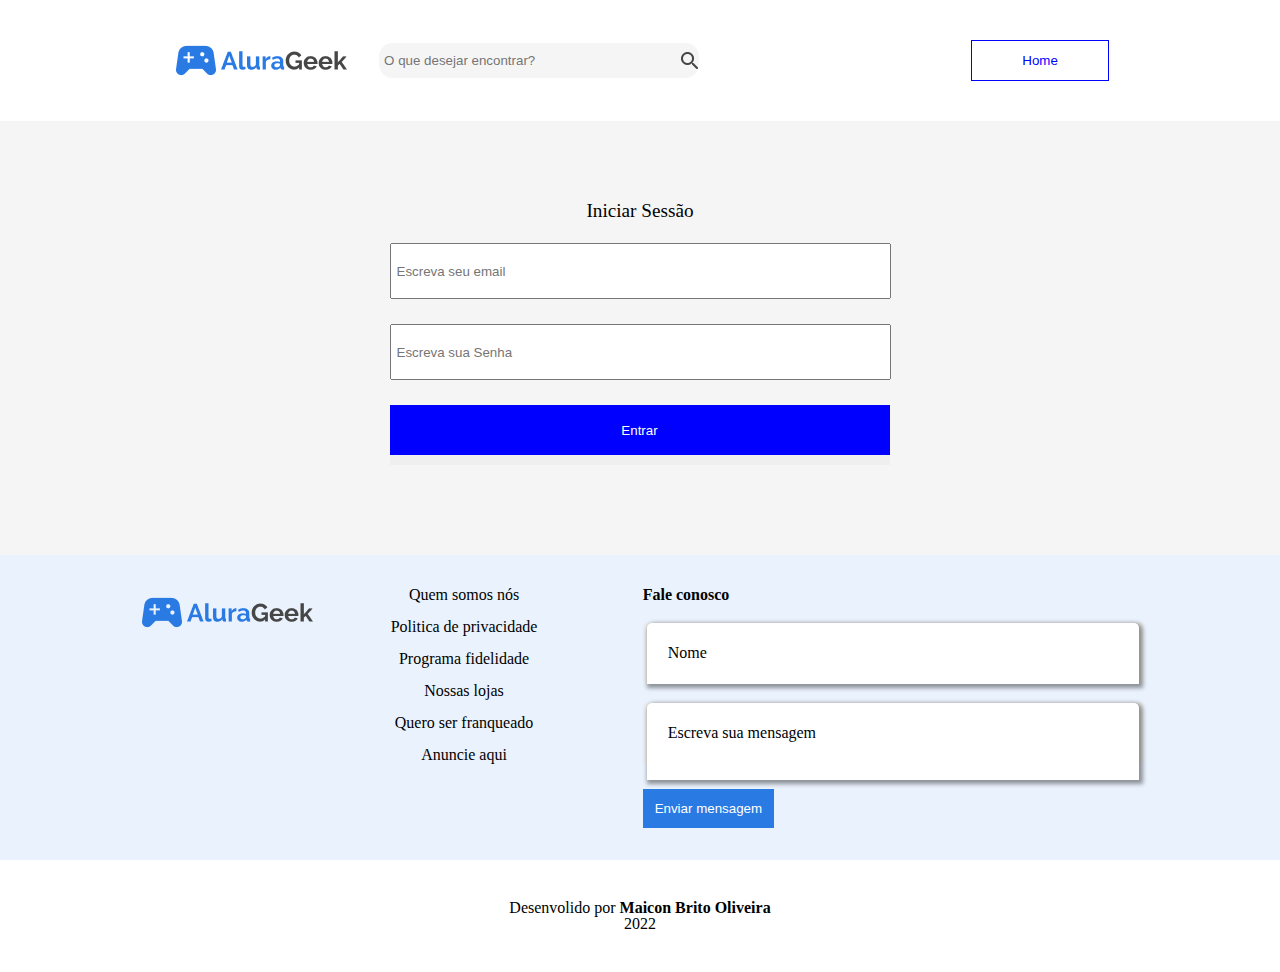
==== assets/Html/login.html @ 382d0193 "Atulizando alguns arquivos" ====
<!DOCTYPE html>
<html lang="pt-br">
<head>
    <meta charset="UTF-8">
    <meta http-equiv="X-UA-Compatible" content="IE=edge">
    <meta name="viewport" content="width=device-width, initial-scale=1.0">
    <link rel="stylesheet"  href="../Css/reset.css" >
    <link rel="stylesheet" href="../Css/logo.css" >
    <link rel="stylesheet" href="../Css/banner.css">
    <link rel="stylesheet" href="../Css/star-wars.css">
    <link rel="stylesheet" href="../Css/rodape.css">
    <link rel="stylesheet" href="../Css/pages__complement.css">
    <title>Login</title>
</head>
<body>
    <header class="cabeçalho">

        <div class="cabeçalho__conteuco-1">
            
            <img src="../imagens/Logo.png" alt="Logo do site">
            <div class="cabeçalho__barra-pesquisa">
                <input id="pesquisa" placeholder="O que desejar encontrar?" class="cabeçalho__campo-pesquisa" type="search"  >
            </div>  
        </div>
            <div class="cabeçalho__conteudo-2">
               <a href="../index.html"> <button class="cabeçalho__botao-login"> Home</button></a>
            </div>
     

    </header>
    <main >
        <form  action="">
            <legend>Iniciar Sessão</legend>
  
                 
               <input type="email" id="Nome"  placeholder="Escreva seu email" required>
   
            <input name="" id="mensagem" placeholder="Escreva sua Senha"  required></textarea>
 <div>
     
            <input class="botao" type="submit" value="Entrar">
 </div>
        
    </form>

    </main>
    <footer >
        <section class="rodape">
            <div class="rodape__logo-informaçao">
           <div class="rodape__imagen-logo"> <img class="rodape__logo" src="../imagens/Logo.png" alt="logo do emcomerce"></div>
            <nav class="rodape__lista"> 
                <li class="rodape__item">Quem somos nós</li>
                <li class="rodape__item">Politica de privacidade</li>
                <li class="rodape__item">Programa fidelidade</li>
                <li class="rodape__item">Nossas lojas</li>
                <li class="rodape__item">Quero ser franqueado</li>
                <li class="rodape__item">Anuncie aqui</li>
           </nav>
        </div>
          <form  class="rodape__formulario" action="">
             <legend>Fale conosco</legend>
    <fieldset class="rodape__campos-divisao">
      <div class="caixa__divisão">
                  
                <input type="text" id="Nome" class="rodape__campo rodape__campo-nome" placeholder=" " required>
                <label class="rodape__label" for="Nome">Nome</label>
      </div >
    </fieldset>
    <fieldset class="rodape__campos-divisao">   
    <div class="caixa__divisão">
             <textarea  name="" id="mensagem" cols="50" rows="5" class="rodape__campo rodape__campo-mesagem" placeholder=" "  required></textarea>
             <label for="mensagem" class="rodape__label" >Escreva sua mensagem</label>
    </div>
        
    </fieldset>
         <input class="rodape__butao" type="submit" value="Enviar mensagem">
         
     </form>
    </section>
        <div class="bemfeitor">
            <p>Desenvolido por <strong>Maicon Brito Oliveira</strong></p>
                 <p>2022</p>
        </div>
        </footer>
</body>
</html>
---- assets/Css/logo.css ----
.cabeçalho{
    display: flex;
    justify-content:space-around;
    align-items: center;
    padding: 1rem;
   
    
}


.cabeçalho__conteuco-1{
    display: flex;
    align-items: center;
}

.cabeçalho__campo-pesquisa{
    background: url(../imagens/lupa2.png)  #f5f5f5 no-repeat center right;
    padding: 5px;
    background-color: 10px;
    padding-right: 15px;
    margin-left: 2rem;
    border-radius: 14px;
    width: 393px;
    border: none;
    height: 35px;
   
}



.cabeçalho__botao-login{
   border: 1px solid blue;
   background-color: white;
   color: blue;
   padding: .6rem;
   padding: 12px 50px;
   cursor: pointer;
   

}
/* Versão mobile */
@media screen and (max-width: 739px) {

    .cabeçalho__campo-pesquisa{
        position: relative;
        width: 20px;
        transition: all 0.5s linear;
        background-color: none;
        z-index: 4;
    }
    .cabeçalho__campo-pesquisa:focus{
        width: 100%;
        outline: none; 

    }
}
---- assets/Css/banner.css ----
.banner{
    background: url(../imagens/banner-image.png) no-repeat ;
    background-size: 100% auto;
    height: 300px;
    position: relative;
} 
.banner__conteudo{
    position: absolute;
    bottom: 0;
    margin-bottom: 30px;
    margin-left: 115px;
}
.banner__titulo{
    color: white;
    font-size: 2.75rem;
    font-weight: bolder;
}
.banner__descriscao{
    color: white;
}
.banner__botao-console{
    color: white;
    padding: 1rem;
    border: none;
    background-color: blue;
}
/* Versão Tablet */
@media screen and (max-width:768px) {
    .banner{
     height: 352px;
     background-color: none;
     background-size: 100% 352px;
    }
    .banner__conteudo{
        display: flex;
        flex-direction: column;
        margin-left: 20px;
        height: 150px;
        justify-content: space-around;
    }
    .banner__botao-console{
        width: 150px;
        
    }
}
/* versão mobile */
@media screen  and (max-width: 739px) {
    .banner{
  width: 100%;
    }
    .banner__conteudo{
        width: 100%;
        padding-bottom:25px ;
    }
    .banner__titulo{
        font-size: 32px;
    }
}
/* tablet */
@media screen  and (max-width: 1150px) {
  
    .banner{
        background-size: 100% 500px;
        max-height: 500px;
    }

    .banner__conteudo{
        width: 100%;
        padding-bottom:25px ;
    }
    .banner__titulo{
        font-size: 32px;

    }
}
---- assets/Css/star-wars.css ----
h2{
    font-size: 2rem;
    font-weight: bolder;
    padding: 0;
}
section
{

    overflow-x: hidden; 
}
.Produtos{
    display: flex;
    flex-direction: column;
    justify-content: space-around;
    align-items: center;
    background-color: #f5f5f5;
    margin: auto;
}
.linhaProduto{
    padding-bottom: 16px ;
    
}
.linhaProduto__paragrafro{
    padding-top: 9px;
}
.linhaProduto__produtos{
    display: flex;
    justify-content: space-evenly;
    list-style: none;
    width: 1136px;
    height: 252px;
}
.linhaProduto__item{
   display: flex;
    flex-direction: column;
    align-content: flex-end;

}
.linhaProduto__link-produto{
    width: 91px;
    height: 19px;
}
.linhaProduto__imagens{    
    background: url(../imagens/star-wars.png) no-repeat center;
    background-size: 100% 100%;
    width: 176px;
    height: 174px;
}
.Produto__dinheiro{
    font-weight: bolder;
    padding-top: .45rem;
    padding-bottom: .45rem;
}
.linhaProduto__botao{
    border: none;
    background-color: #f5f5f5;
    padding: 0;
    width: 91px;

}
.linhaProduto__link-produto{
    text-decoration: none;
    font-weight: bolder; 
    color: blue;
    width: 100px;
    height: 19px;
    padding: 0;
}

.linhaProduto__subtopicos{
    display: flex;
    align-items: center;
    justify-content:space-between;
    margin-top: 10px;
    margin-bottom: 20px;
}
.seta{
    text-decoration: none;
 font-weight: bolder;
 color: blue;
 }
 .seta::after{
  content: url(../imagens/seta.png);
  
 }
 /* imagem da seção do starwars */
 
 .linhaProduto--starwars .imagem1{
      background: url(../imagens/star-wars.png);
 }
 .linhaProduto--starwars .imagem2{
    background: url(../imagens/starwars\ mascara.png);
}
.linhaProduto--starwars .imagem3{
    background: url(../imagens/stawars\ boneco.png);
}
.linhaProduto--starwars .imagem4{
    background: url(../imagens/stwrars\ robo.png);
}
.linhaProduto--starwars .imagem5{
    background: url(../imagens/starwars\ bonecobb.png);
}
.linhaProduto--starwars .imagem6{
    background: url(../imagens/stwars\ capus.png);
}
 
/* imagem da seção do Consoles */

.linhaProduto--console .imagem1{
    background: url(../imagens/console\ controle.png);
}
.linhaProduto--console .imagem2{
  background: url(../imagens/console\ play.png);
}
.linhaProduto--console .imagem3{
  background: url(../imagens/nitendo\ antigo.png);
}
.linhaProduto--console .imagem4{
  background: url(../imagens/nittendo.png);
}
.linhaProduto--console .imagem5{
  background: url(../imagens/caixa\ play.png);
}
.linhaProduto--console .imagem6{
  background: url(../imagens/game\ boy\ color.png);
}
 
/* imagem da seção do Diversos */

.linhaProduto--diversos .imagem1{
    background: url(../imagens/camisa\ atari.png);
}
.linhaProduto--diversos .imagem2{
  background: url(../imagens/Camisasnes.png);
}
.linhaProduto--diversos .imagem3{
  background: url(../imagens/controle\ sonic.png);
}
.linhaProduto--diversos .imagem4{
  background: url(../imagens/console\ nitendo.png);
}
.linhaProduto--diversos .imagem5{
  background: url(../imagens/controle\ vitual.png);
}
.linhaProduto--diversos .imagem6{
  background: url(../imagens/Boneco\ pockemon.png);
}
/* Versão tablet */
@media screen and (min-width:740px) and (max-width:1150px){

  .linhaProduto__produtos{
    justify-content: center;
    margin-right: 5px;
  }
  .linhaProduto__item{
    margin-left: 10px;
  }
  .linhaProduto__item:nth-last-child(-n+2){
    display: none;
  }
  .linhaProduto__subtopicos{
    
    justify-content: space-around;
    margin-bottom: 15px;
  }
}
/* versão mobile */
@media screen and (max-width: 739px) {
  .linhaProduto__produtos{
    flex-wrap: wrap;
     width: 100%;
     height: auto;
     margin-bottom: 20px;
     justify-content: space-evenly;
  }
  .linhaProduto__item{
    width: 200px;
  }
  .linhaProduto__subtopicos{
    justify-content: space-between;
    margin-left: 30px;
    margin-right: 30px;
  }

}
---- assets/Css/rodape.css ----
.rodape{
    display: flex;
    background-color: #eaf2fd;
    justify-content: space-evenly;
    padding: 2rem;
}

.rodape__lista{
    list-style: none;
}
.rodape__item{
padding-bottom: 1rem;
}
.rodape__campos-divisao{
    margin-bottom: 10px;
    margin-top: 20px;
  
}
.rodape__campos-divisao div{
 position: relative;
}
.rodape__label{
  position: absolute;   
  top: 50%;
  transform: translate(0,-50%);
    left: 20px;
    transition: all .1s linear;
    -webkit-transition: all 0.3s linear;
    -moz-transition: all .1s linear;
    background-color: white;
    padding: 5px;
    box-sizing: border-box;
  
}
.rodape__logo-informaçao{
    display: flex;
    justify-content: space-between;
    width: 400px;
}
.caixa__divisão .rodape__campo:focus + .rodape__label,
.caixa__divisão .rodape__campo:not(:placeholder-shown) + .rodape__label{
    font-size: 13px;
    top: 8%;
    background-color: transparent;
  }


.rodape__campo{
    width: 100%;
    border: none;
    border-top-left-radius: 5px;
    border-top-right-radius: 5px;
    padding-left: 20px ;
    padding-top: 20px ;
    box-shadow: 2px 2px 4px 2px rgba(0, 0, 0, 0.4);
}

.rodape__campo-mesagem{
    resize: none;
    width: 470px;
    height: 55px;
}
.rodape__campo:focus {
    box-shadow: 0 0 0 0;
    border: 0 none;
    outline: 0;
    border-bottom: 1px solid blue;
    outline-style: solid;
}
.rodape__campo-nome{
 width: 470px;
 height: 40px;
}
.rodape__formulario legend{
  font-weight: bold;
}
.rodape__butao{
    background-color:#2a7ae4;
    padding: .75rem;
    margin-top: 1rem;
    color: white;
    border: none;
}
strong{
    font-weight: bolder;
}
.bemfeitor{
    text-align: center;
    padding: 40px;
    background-color: white;
}
/* versão tablet */
@media screen and (max-width:1150px) {
    .rodape__logo-informaçao{
        flex-direction: column ;
        justify-content: space-between;
        height: auto;
  
    }
    
}
@media screen and (max-width: 739px) {
    .rodape__logo-informaçao{
        align-items: center;
        justify-content: space-between;

    }
    .rodape__item{
        font-weight: 500;
        text-align: center;
        font: 16px;
        line-height: 19px;
        
    }
    .rodape__lista{
        margin-top: 25px;
        justify-content: center;
    }
    .rodape{
      flex-wrap: wrap;
      margin-top: 20px;
    }
    .rodape__campo{
        width: 100%;
    }
}
---- assets/Css/pages__complement.css ----
.cabeçalho__campo-pesquisa{
   width: 25vw;
}
.cabeçalho{
    padding: 35px;
}

main form{
    padding: 80px;
    background-color: #f5f5f5;
    padding-bottom:90px ;
    display: flex;
    flex-direction: column;
    align-items: center;
}
main legend{
     font-size: 1.2rem;
     margin-bottom: 23px;
}
main  input{
    width: 490px;
    height: 50px;
    padding-left: 5px;
    margin-bottom: 25px ;
}
form .botao{
    width: 500px;
    height: 50px;
    padding-left: 5px;
    margin: 0;
    border: none;
    transition: all 0.5s linear;
    cursor: pointer;
    outline: none;
    background-color: blue;
    color: white;
}
form input:focus{
    outline: 0;
    box-shadow: 0 0 0 0;
}
form .botao:hover {
    background-color: #4088e7;
}
div{
    margin: 0;
    padding: 0;
    text-align: center;
}
form div{
    width: 500px;
    height: 60px; 
    background-color: #efefef;
}
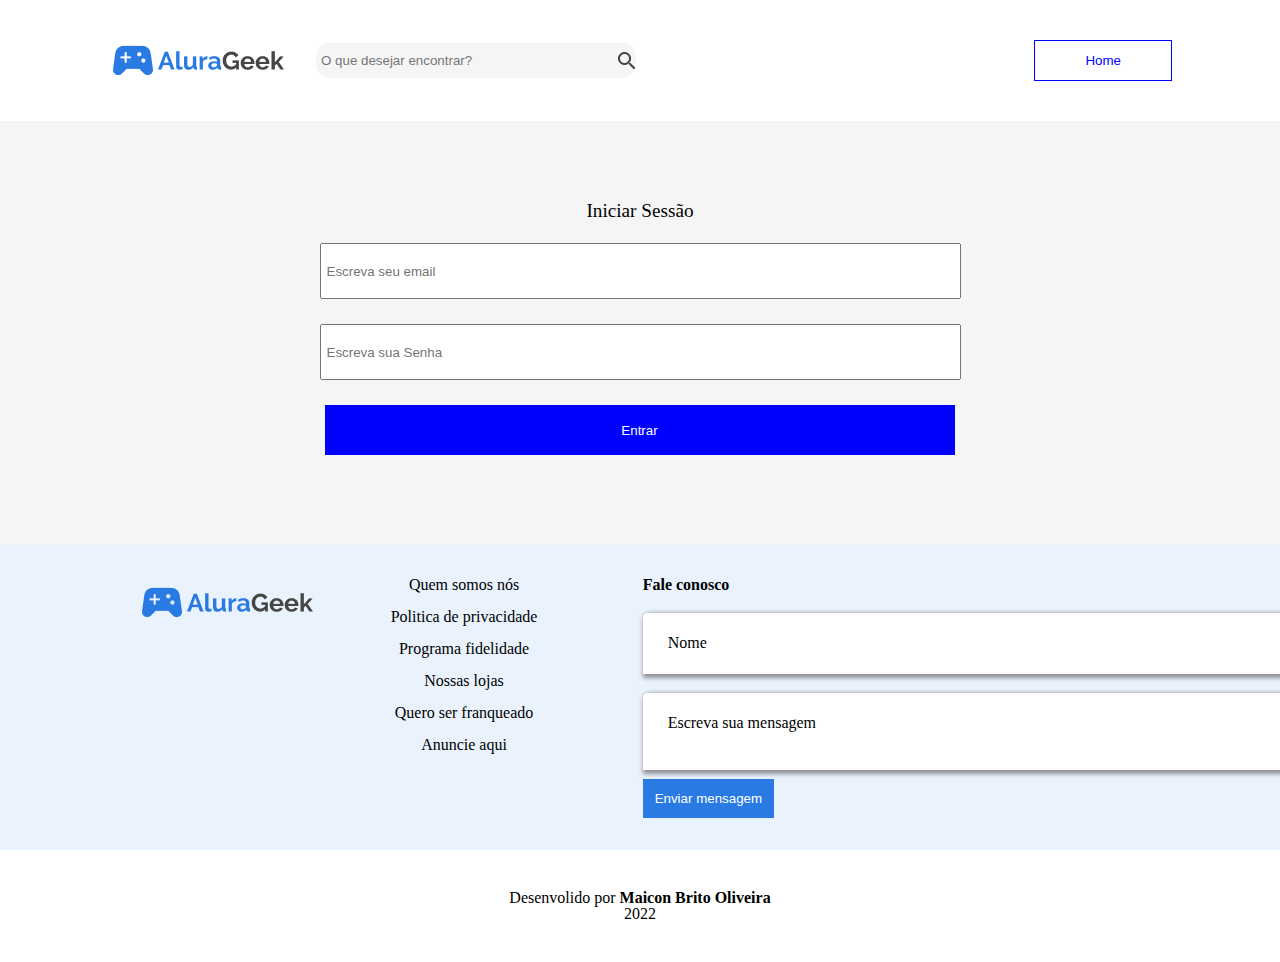
==== commit e690bc4f: "Alreaty up to date" ====
--- a/assets/Html/login.html
+++ b/assets/Html/login.html
@@ -23,7 +23,7 @@
             </div>  
         </div>
             <div class="cabeçalho__conteudo-2">
-               <a href="../index.html"> <button class="cabeçalho__botao-login"> Home</button></a>
+               <a href="../../index.html"> <button class="cabeçalho__botao-login"> Home</button></a>
             </div>
      
 
@@ -36,10 +36,10 @@
                <input type="email" id="Nome"  placeholder="Escreva seu email" required>
    
             <input name="" id="mensagem" placeholder="Escreva sua Senha"  required></textarea>
- <div>
+ 
      
             <input class="botao" type="submit" value="Entrar">
- </div>
+
         
     </form>
 
--- a/assets/Css/pages__complement.css
+++ b/assets/Css/pages__complement.css
@@ -1,10 +1,12 @@
 .cabeçalho__campo-pesquisa{
-   width: 25vw;
+   max-width: 25vw;
 }
 .cabeçalho{
     padding: 35px;
 }
-
+body,section{
+    overflow: hidden;
+}
 main form{
     padding: 80px;
     background-color: #f5f5f5;
@@ -18,18 +20,28 @@
      margin-bottom: 23px;
 }
 main  input{
-    width: 490px;
+    max-width: 100vmax;
+    min-width: 70vmin;
     height: 50px;
     padding-left: 5px;
     margin-bottom: 25px ;
 }
+.cabeçalho{
+    justify-content: space-between;
+    margin-right: 73px;
+    margin-left: 73px;
+}
+.rodape__campo{
+    max-width: 100vmax;
+    min-width: 70vmin;
+}
 form .botao{
-    width: 500px;
-    height: 50px;
-    padding-left: 5px;
+    max-width: 70vmax;
+    min-width: 70vmin;
+  
     margin: 0;
     border: none;
-    transition: all 0.5s linear;
+    transition: all 0.3s linear;
     cursor: pointer;
     outline: none;
     background-color: blue;
@@ -52,5 +64,35 @@
     height: 60px; 
     background-color: #efefef;
 }
+/* Seção de produtos */
+.linhaProduto__subtopicos .seta::after{
+  display: none;
+}
+.linhaProduto__subtopicos{
+    margin-top: 60px;
+}
+.linhaProduto__subtopicos .seta{
+    margin-right: 20px;
+    color: white;
+    background-color: #2a7ae4;
+    padding: 20px;
+}
 
 
+.linhaProduto{
+    margin-bottom: 30px;
+}
+@media screen  and (max-width:1150px) {
+.cabeçalho{
+margin: 0;
+}
+
+}
+@media screen  and (max-width:739px) {
+.order1{
+    order: 2;
+}
+.order2{
+order: 1;
+}
+}